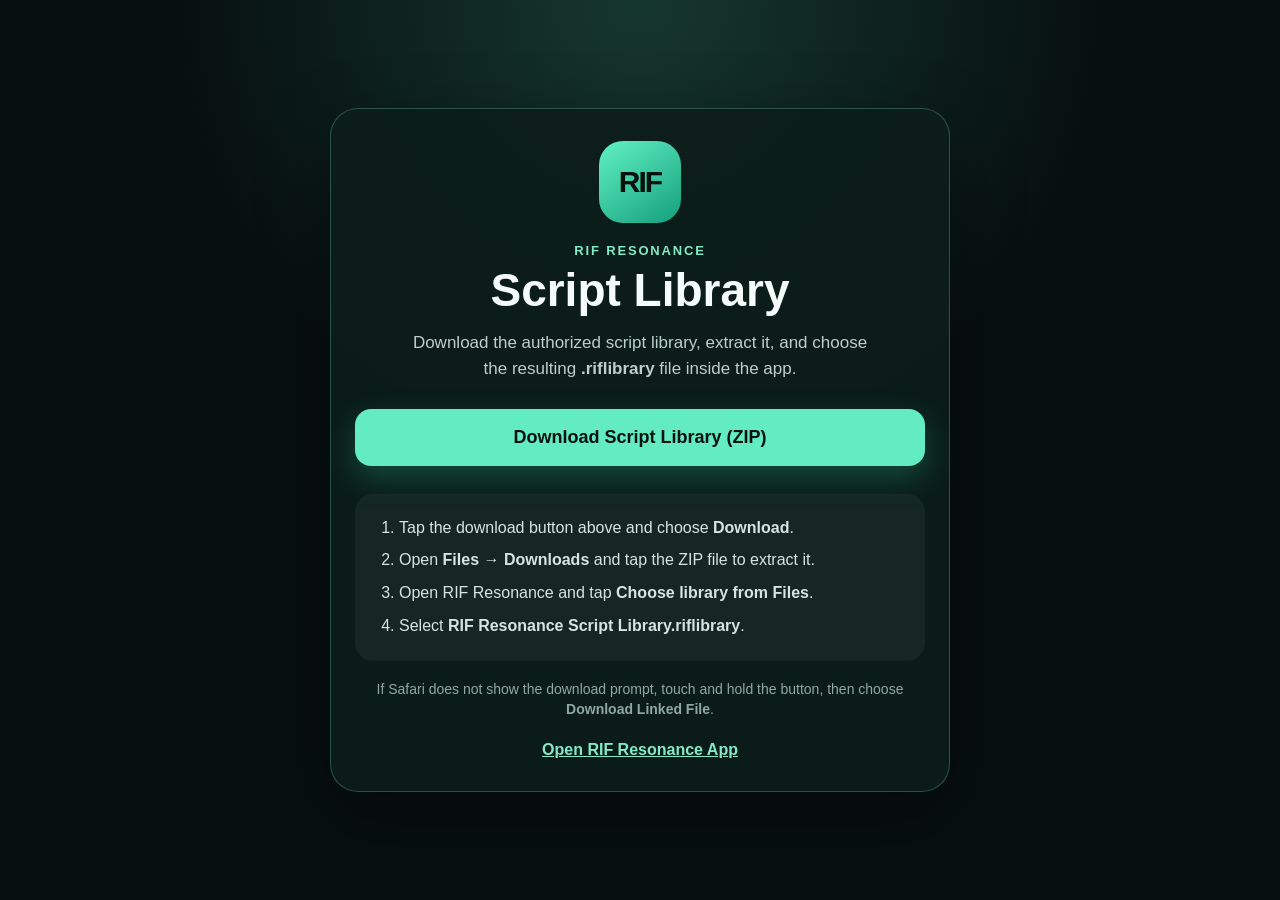
==== download-script.html @ af699eb7 "Add Safari script download landing page" ====
<!doctype html>
<html lang="en">
  <head>
    <meta charset="utf-8">
    <meta name="viewport" content="width=device-width, initial-scale=1, viewport-fit=cover">
    <meta name="theme-color" content="#07100f">
    <meta name="color-scheme" content="dark">
    <title>Download RIF Resonance Script Library</title>
    <style>
      :root {
        color-scheme: dark;
        font-family: -apple-system, BlinkMacSystemFont, "Segoe UI", sans-serif;
        background: #07100f;
        color: #f4fbf8;
      }

      * { box-sizing: border-box; }

      body {
        min-height: 100vh;
        margin: 0;
        display: grid;
        place-items: center;
        padding: max(28px, env(safe-area-inset-top)) 20px max(28px, env(safe-area-inset-bottom));
        background:
          radial-gradient(circle at 50% 0%, rgba(88, 232, 188, 0.18), transparent 42%),
          #07100f;
      }

      main {
        width: min(100%, 620px);
        padding: 32px 24px;
        border: 1px solid rgba(132, 245, 210, 0.25);
        border-radius: 28px;
        background: rgba(12, 29, 26, 0.94);
        box-shadow: 0 24px 70px rgba(0, 0, 0, 0.38);
        text-align: center;
      }

      .mark {
        width: 82px;
        height: 82px;
        margin: 0 auto 20px;
        display: grid;
        place-items: center;
        border-radius: 24px;
        background: linear-gradient(145deg, #61f1c3, #159f7d);
        color: #04110d;
        font-weight: 900;
        font-size: 30px;
        letter-spacing: -2px;
      }

      .eyebrow {
        margin: 0 0 8px;
        color: #83e9c9;
        font-size: 13px;
        font-weight: 800;
        letter-spacing: 0.14em;
        text-transform: uppercase;
      }

      h1 {
        margin: 0;
        font-size: clamp(30px, 8vw, 46px);
        line-height: 1.05;
      }

      .intro {
        margin: 16px auto 26px;
        max-width: 480px;
        color: #bdd0ca;
        font-size: 17px;
        line-height: 1.55;
      }

      .download {
        display: block;
        width: 100%;
        padding: 18px 22px;
        border-radius: 16px;
        background: #63ebc1;
        color: #04110d;
        text-decoration: none;
        font-size: 18px;
        font-weight: 850;
        box-shadow: 0 12px 30px rgba(44, 205, 157, 0.26);
      }

      .download:active { transform: scale(0.985); }

      ol {
        margin: 28px 0 0;
        padding: 22px 22px 22px 44px;
        border-radius: 18px;
        background: rgba(255, 255, 255, 0.045);
        color: #d7e5e1;
        text-align: left;
        line-height: 1.55;
      }

      li + li { margin-top: 8px; }

      .help {
        margin: 18px 0 0;
        color: #8fa9a1;
        font-size: 14px;
        line-height: 1.45;
      }

      .app-link {
        display: inline-block;
        margin-top: 22px;
        color: #83e9c9;
        font-weight: 700;
      }
    </style>
  </head>
  <body>
    <main>
      <div class="mark" aria-hidden="true">RIF</div>
      <p class="eyebrow">RIF Resonance</p>
      <h1>Script Library</h1>
      <p class="intro">Download the authorized script library, extract it, and choose the resulting <strong>.riflibrary</strong> file inside the app.</p>

      <a class="download" href="RIF-Resonance-Script-Library.zip" download>Download Script Library (ZIP)</a>

      <ol>
        <li>Tap the download button above and choose <strong>Download</strong>.</li>
        <li>Open <strong>Files → Downloads</strong> and tap the ZIP file to extract it.</li>
        <li>Open RIF Resonance and tap <strong>Choose library from Files</strong>.</li>
        <li>Select <strong>RIF Resonance Script Library.riflibrary</strong>.</li>
      </ol>

      <p class="help">If Safari does not show the download prompt, touch and hold the button, then choose <strong>Download Linked File</strong>.</p>
      <a class="app-link" href="rif-resonance.html">Open RIF Resonance App</a>
    </main>
  </body>
</html>
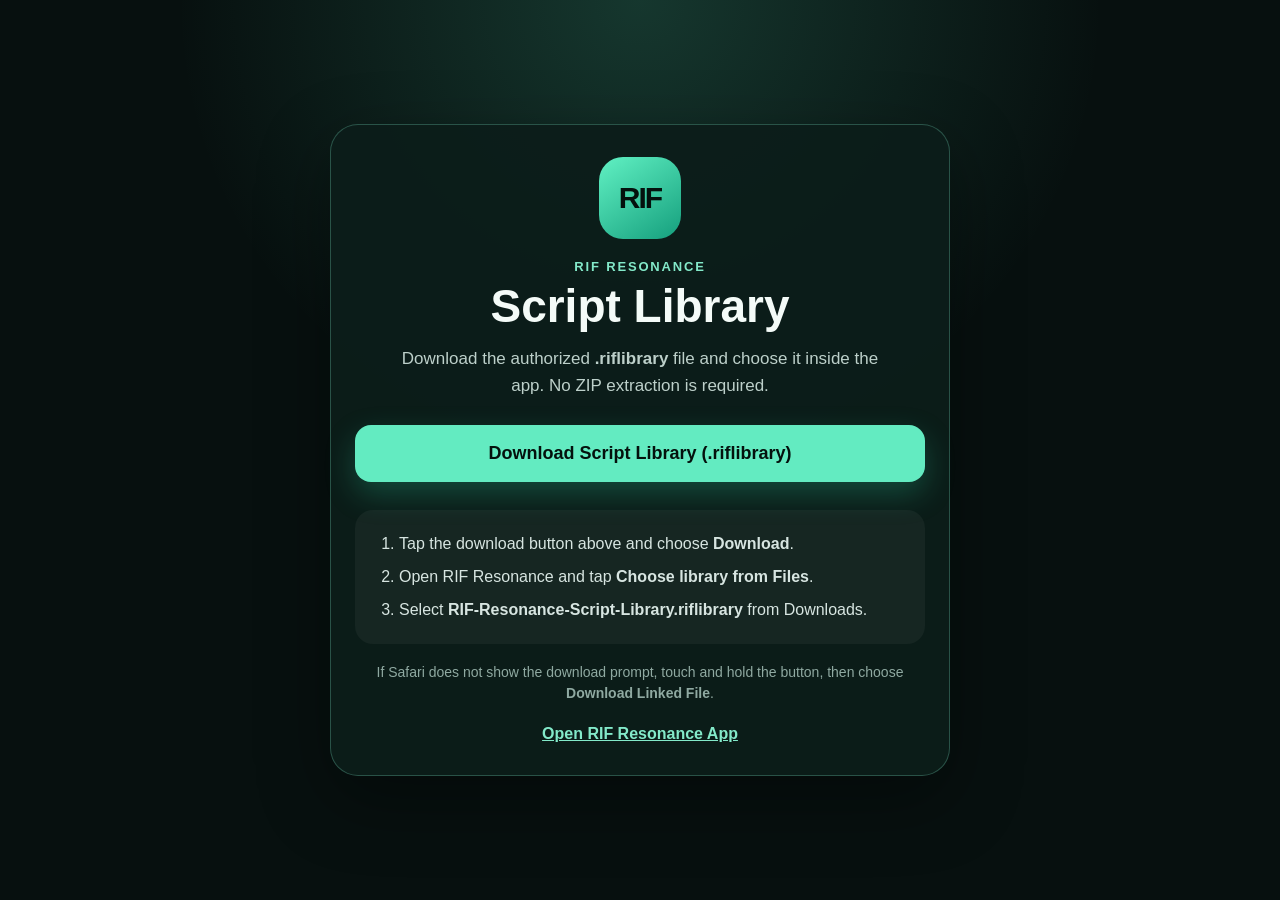
==== commit ecb2943f: "Fix iPhone and iPad script imports" ====
--- a/download-script.html
+++ b/download-script.html
@@ -121,15 +121,14 @@
       <div class="mark" aria-hidden="true">RIF</div>
       <p class="eyebrow">RIF Resonance</p>
       <h1>Script Library</h1>
-      <p class="intro">Download the authorized script library, extract it, and choose the resulting <strong>.riflibrary</strong> file inside the app.</p>
+      <p class="intro">Download the authorized <strong>.riflibrary</strong> file and choose it inside the app. No ZIP extraction is required.</p>
 
-      <a class="download" href="RIF-Resonance-Script-Library.zip" download>Download Script Library (ZIP)</a>
+      <a class="download" href="RIF-Resonance-Script-Library.riflibrary" download>Download Script Library (.riflibrary)</a>
 
       <ol>
         <li>Tap the download button above and choose <strong>Download</strong>.</li>
-        <li>Open <strong>Files → Downloads</strong> and tap the ZIP file to extract it.</li>
         <li>Open RIF Resonance and tap <strong>Choose library from Files</strong>.</li>
-        <li>Select <strong>RIF Resonance Script Library.riflibrary</strong>.</li>
+        <li>Select <strong>RIF-Resonance-Script-Library.riflibrary</strong> from Downloads.</li>
       </ol>
 
       <p class="help">If Safari does not show the download prompt, touch and hold the button, then choose <strong>Download Linked File</strong>.</p>
